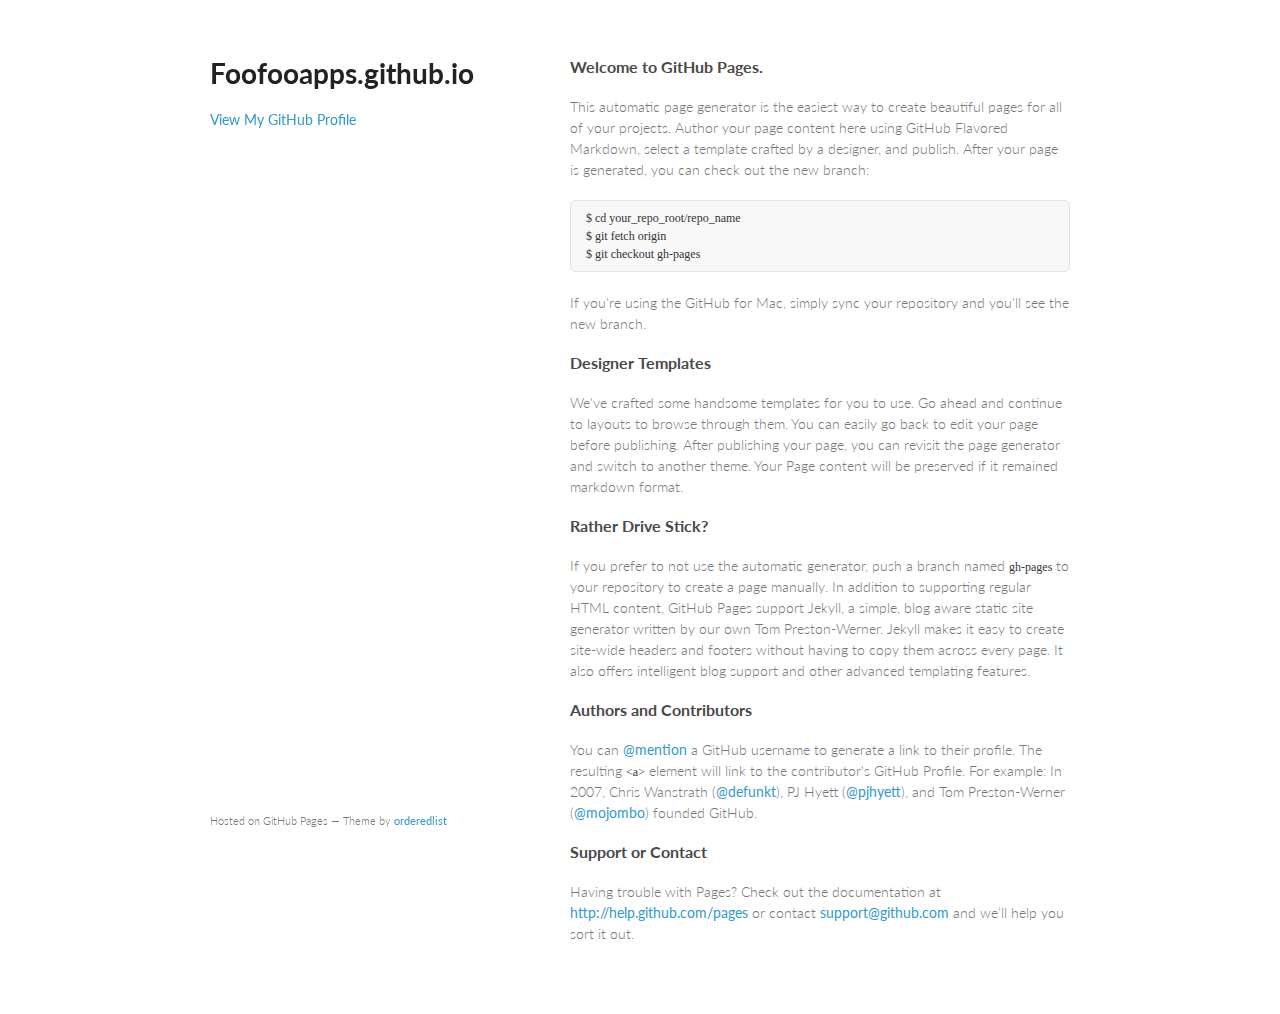
==== index.html @ 4df4f7cd "Replace master branch with page content via GitHub" ====
<!doctype html>
<html>
  <head>
    <meta charset="utf-8">
    <meta http-equiv="X-UA-Compatible" content="chrome=1">
    <title>Foofooapps.github.io by FooFooApps</title>

    <link rel="stylesheet" href="stylesheets/styles.css">
    <link rel="stylesheet" href="stylesheets/pygment_trac.css">
    <meta name="viewport" content="width=device-width, initial-scale=1, user-scalable=no">
    <!--[if lt IE 9]>
    <script src="//html5shiv.googlecode.com/svn/trunk/html5.js"></script>
    <![endif]-->
  </head>
  <body>
    <div class="wrapper">
      <header>
        <h1>Foofooapps.github.io</h1>
        <p></p>


        <p class="view"><a href="https://github.com/FooFooApps">View My GitHub Profile</a></p>

      </header>
      <section>
        <h3>
<a name="welcome-to-github-pages" class="anchor" href="#welcome-to-github-pages"><span class="octicon octicon-link"></span></a>Welcome to GitHub Pages.</h3>

<p>This automatic page generator is the easiest way to create beautiful pages for all of your projects. Author your page content here using GitHub Flavored Markdown, select a template crafted by a designer, and publish. After your page is generated, you can check out the new branch:</p>

<pre><code>$ cd your_repo_root/repo_name
$ git fetch origin
$ git checkout gh-pages
</code></pre>

<p>If you're using the GitHub for Mac, simply sync your repository and you'll see the new branch.</p>

<h3>
<a name="designer-templates" class="anchor" href="#designer-templates"><span class="octicon octicon-link"></span></a>Designer Templates</h3>

<p>We've crafted some handsome templates for you to use. Go ahead and continue to layouts to browse through them. You can easily go back to edit your page before publishing. After publishing your page, you can revisit the page generator and switch to another theme. Your Page content will be preserved if it remained markdown format.</p>

<h3>
<a name="rather-drive-stick" class="anchor" href="#rather-drive-stick"><span class="octicon octicon-link"></span></a>Rather Drive Stick?</h3>

<p>If you prefer to not use the automatic generator, push a branch named <code>gh-pages</code> to your repository to create a page manually. In addition to supporting regular HTML content, GitHub Pages support Jekyll, a simple, blog aware static site generator written by our own Tom Preston-Werner. Jekyll makes it easy to create site-wide headers and footers without having to copy them across every page. It also offers intelligent blog support and other advanced templating features.</p>

<h3>
<a name="authors-and-contributors" class="anchor" href="#authors-and-contributors"><span class="octicon octicon-link"></span></a>Authors and Contributors</h3>

<p>You can <a href="https://github.com/blog/821" class="user-mention">@mention</a> a GitHub username to generate a link to their profile. The resulting <code>&lt;a&gt;</code> element will link to the contributor's GitHub Profile. For example: In 2007, Chris Wanstrath (<a href="https://github.com/defunkt" class="user-mention">@defunkt</a>), PJ Hyett (<a href="https://github.com/pjhyett" class="user-mention">@pjhyett</a>), and Tom Preston-Werner (<a href="https://github.com/mojombo" class="user-mention">@mojombo</a>) founded GitHub.</p>

<h3>
<a name="support-or-contact" class="anchor" href="#support-or-contact"><span class="octicon octicon-link"></span></a>Support or Contact</h3>

<p>Having trouble with Pages? Check out the documentation at <a href="http://help.github.com/pages">http://help.github.com/pages</a> or contact <a href="mailto:support@github.com">support@github.com</a> and we’ll help you sort it out.</p>
      </section>
      <footer>
        <p><small>Hosted on GitHub Pages &mdash; Theme by <a href="https://github.com/orderedlist">orderedlist</a></small></p>
      </footer>
    </div>
    <script src="javascripts/scale.fix.js"></script>
    
  </body>
</html>
---- stylesheets/styles.css ----
@import url(https://fonts.googleapis.com/css?family=Lato:300italic,700italic,300,700);

body {
  padding:50px;
  font:14px/1.5 Lato, "Helvetica Neue", Helvetica, Arial, sans-serif;
  color:#777;
  font-weight:300;
}

h1, h2, h3, h4, h5, h6 {
  color:#222;
  margin:0 0 20px;
}

p, ul, ol, table, pre, dl {
  margin:0 0 20px;
}

h1, h2, h3 {
  line-height:1.1;
}

h1 {
  font-size:28px;
}

h2 {
  color:#393939;
}

h3, h4, h5, h6 {
  color:#494949;
}

a {
  color:#39c;
  font-weight:400;
  text-decoration:none;
}

a small {
  font-size:11px;
  color:#777;
  margin-top:-0.6em;
  display:block;
}

.wrapper {
  width:860px;
  margin:0 auto;
}

blockquote {
  border-left:1px solid #e5e5e5;
  margin:0;
  padding:0 0 0 20px;
  font-style:italic;
}

code, pre {
  font-family:Monaco, Bitstream Vera Sans Mono, Lucida Console, Terminal;
  color:#333;
  font-size:12px;
}

pre {
  padding:8px 15px;
  background: #f8f8f8;  
  border-radius:5px;
  border:1px solid #e5e5e5;
  overflow-x: auto;
}

table {
  width:100%;
  border-collapse:collapse;
}

th, td {
  text-align:left;
  padding:5px 10px;
  border-bottom:1px solid #e5e5e5;
}

dt {
  color:#444;
  font-weight:700;
}

th {
  color:#444;
}

img {
  max-width:100%;
}

header {
  width:270px;
  float:left;
  position:fixed;
}

header ul {
  list-style:none;
  height:40px;
  
  padding:0;
  
  background: #eee;
  background: -moz-linear-gradient(top, #f8f8f8 0%, #dddddd 100%);
  background: -webkit-gradient(linear, left top, left bottom, color-stop(0%,#f8f8f8), color-stop(100%,#dddddd));
  background: -webkit-linear-gradient(top, #f8f8f8 0%,#dddddd 100%);
  background: -o-linear-gradient(top, #f8f8f8 0%,#dddddd 100%);
  background: -ms-linear-gradient(top, #f8f8f8 0%,#dddddd 100%);
  background: linear-gradient(top, #f8f8f8 0%,#dddddd 100%);
  
  border-radius:5px;
  border:1px solid #d2d2d2;
  box-shadow:inset #fff 0 1px 0, inset rgba(0,0,0,0.03) 0 -1px 0;
  width:270px;
}

header li {
  width:89px;
  float:left;
  border-right:1px solid #d2d2d2;
  height:40px;
}

header ul a {
  line-height:1;
  font-size:11px;
  color:#999;
  display:block;
  text-align:center;
  padding-top:6px;
  height:40px;
}

strong {
  color:#222;
  font-weight:700;
}

header ul li + li {
  width:88px;
  border-left:1px solid #fff;
}

header ul li + li + li {
  border-right:none;
  width:89px;
}

header ul a strong {
  font-size:14px;
  display:block;
  color:#222;
}

section {
  width:500px;
  float:right;
  padding-bottom:50px;
}

small {
  font-size:11px;
}

hr {
  border:0;
  background:#e5e5e5;
  height:1px;
  margin:0 0 20px;
}

footer {
  width:270px;
  float:left;
  position:fixed;
  bottom:50px;
}

@media print, screen and (max-width: 960px) {
  
  div.wrapper {
    width:auto;
    margin:0;
  }
  
  header, section, footer {
    float:none;
    position:static;
    width:auto;
  }
  
  header {
    padding-right:320px;
  }
  
  section {
    border:1px solid #e5e5e5;
    border-width:1px 0;
    padding:20px 0;
    margin:0 0 20px;
  }
  
  header a small {
    display:inline;
  }
  
  header ul {
    position:absolute;
    right:50px;
    top:52px;
  }
}

@media print, screen and (max-width: 720px) {
  body {
    word-wrap:break-word;
  }
  
  header {
    padding:0;
  }
  
  header ul, header p.view {
    position:static;
  }
  
  pre, code {
    word-wrap:normal;
  }
}

@media print, screen and (max-width: 480px) {
  body {
    padding:15px;
  }
  
  header ul {
    display:none;
  }
}

@media print {
  body {
    padding:0.4in;
    font-size:12pt;
    color:#444;
  }
}
---- stylesheets/pygment_trac.css ----
.highlight  { background: #ffffff; }
.highlight .c { color: #999988; font-style: italic } /* Comment */
.highlight .err { color: #a61717; background-color: #e3d2d2 } /* Error */
.highlight .k { font-weight: bold } /* Keyword */
.highlight .o { font-weight: bold } /* Operator */
.highlight .cm { color: #999988; font-style: italic } /* Comment.Multiline */
.highlight .cp { color: #999999; font-weight: bold } /* Comment.Preproc */
.highlight .c1 { color: #999988; font-style: italic } /* Comment.Single */
.highlight .cs { color: #999999; font-weight: bold; font-style: italic } /* Comment.Special */
.highlight .gd { color: #000000; background-color: #ffdddd } /* Generic.Deleted */
.highlight .gd .x { color: #000000; background-color: #ffaaaa } /* Generic.Deleted.Specific */
.highlight .ge { font-style: italic } /* Generic.Emph */
.highlight .gr { color: #aa0000 } /* Generic.Error */
.highlight .gh { color: #999999 } /* Generic.Heading */
.highlight .gi { color: #000000; background-color: #ddffdd } /* Generic.Inserted */
.highlight .gi .x { color: #000000; background-color: #aaffaa } /* Generic.Inserted.Specific */
.highlight .go { color: #888888 } /* Generic.Output */
.highlight .gp { color: #555555 } /* Generic.Prompt */
.highlight .gs { font-weight: bold } /* Generic.Strong */
.highlight .gu { color: #800080; font-weight: bold; } /* Generic.Subheading */
.highlight .gt { color: #aa0000 } /* Generic.Traceback */
.highlight .kc { font-weight: bold } /* Keyword.Constant */
.highlight .kd { font-weight: bold } /* Keyword.Declaration */
.highlight .kn { font-weight: bold } /* Keyword.Namespace */
.highlight .kp { font-weight: bold } /* Keyword.Pseudo */
.highlight .kr { font-weight: bold } /* Keyword.Reserved */
.highlight .kt { color: #445588; font-weight: bold } /* Keyword.Type */
.highlight .m { color: #009999 } /* Literal.Number */
.highlight .s { color: #d14 } /* Literal.String */
.highlight .na { color: #008080 } /* Name.Attribute */
.highlight .nb { color: #0086B3 } /* Name.Builtin */
.highlight .nc { color: #445588; font-weight: bold } /* Name.Class */
.highlight .no { color: #008080 } /* Name.Constant */
.highlight .ni { color: #800080 } /* Name.Entity */
.highlight .ne { color: #990000; font-weight: bold } /* Name.Exception */
.highlight .nf { color: #990000; font-weight: bold } /* Name.Function */
.highlight .nn { color: #555555 } /* Name.Namespace */
.highlight .nt { color: #000080 } /* Name.Tag */
.highlight .nv { color: #008080 } /* Name.Variable */
.highlight .ow { font-weight: bold } /* Operator.Word */
.highlight .w { color: #bbbbbb } /* Text.Whitespace */
.highlight .mf { color: #009999 } /* Literal.Number.Float */
.highlight .mh { color: #009999 } /* Literal.Number.Hex */
.highlight .mi { color: #009999 } /* Literal.Number.Integer */
.highlight .mo { color: #009999 } /* Literal.Number.Oct */
.highlight .sb { color: #d14 } /* Literal.String.Backtick */
.highlight .sc { color: #d14 } /* Literal.String.Char */
.highlight .sd { color: #d14 } /* Literal.String.Doc */
.highlight .s2 { color: #d14 } /* Literal.String.Double */
.highlight .se { color: #d14 } /* Literal.String.Escape */
.highlight .sh { color: #d14 } /* Literal.String.Heredoc */
.highlight .si { color: #d14 } /* Literal.String.Interpol */
.highlight .sx { color: #d14 } /* Literal.String.Other */
.highlight .sr { color: #009926 } /* Literal.String.Regex */
.highlight .s1 { color: #d14 } /* Literal.String.Single */
.highlight .ss { color: #990073 } /* Literal.String.Symbol */
.highlight .bp { color: #999999 } /* Name.Builtin.Pseudo */
.highlight .vc { color: #008080 } /* Name.Variable.Class */
.highlight .vg { color: #008080 } /* Name.Variable.Global */
.highlight .vi { color: #008080 } /* Name.Variable.Instance */
.highlight .il { color: #009999 } /* Literal.Number.Integer.Long */

.type-csharp .highlight .k { color: #0000FF }
.type-csharp .highlight .kt { color: #0000FF }
.type-csharp .highlight .nf { color: #000000; font-weight: normal }
.type-csharp .highlight .nc { color: #2B91AF }
.type-csharp .highlight .nn { color: #000000 }
.type-csharp .highlight .s { color: #A31515 }
.type-csharp .highlight .sc { color: #A31515 }
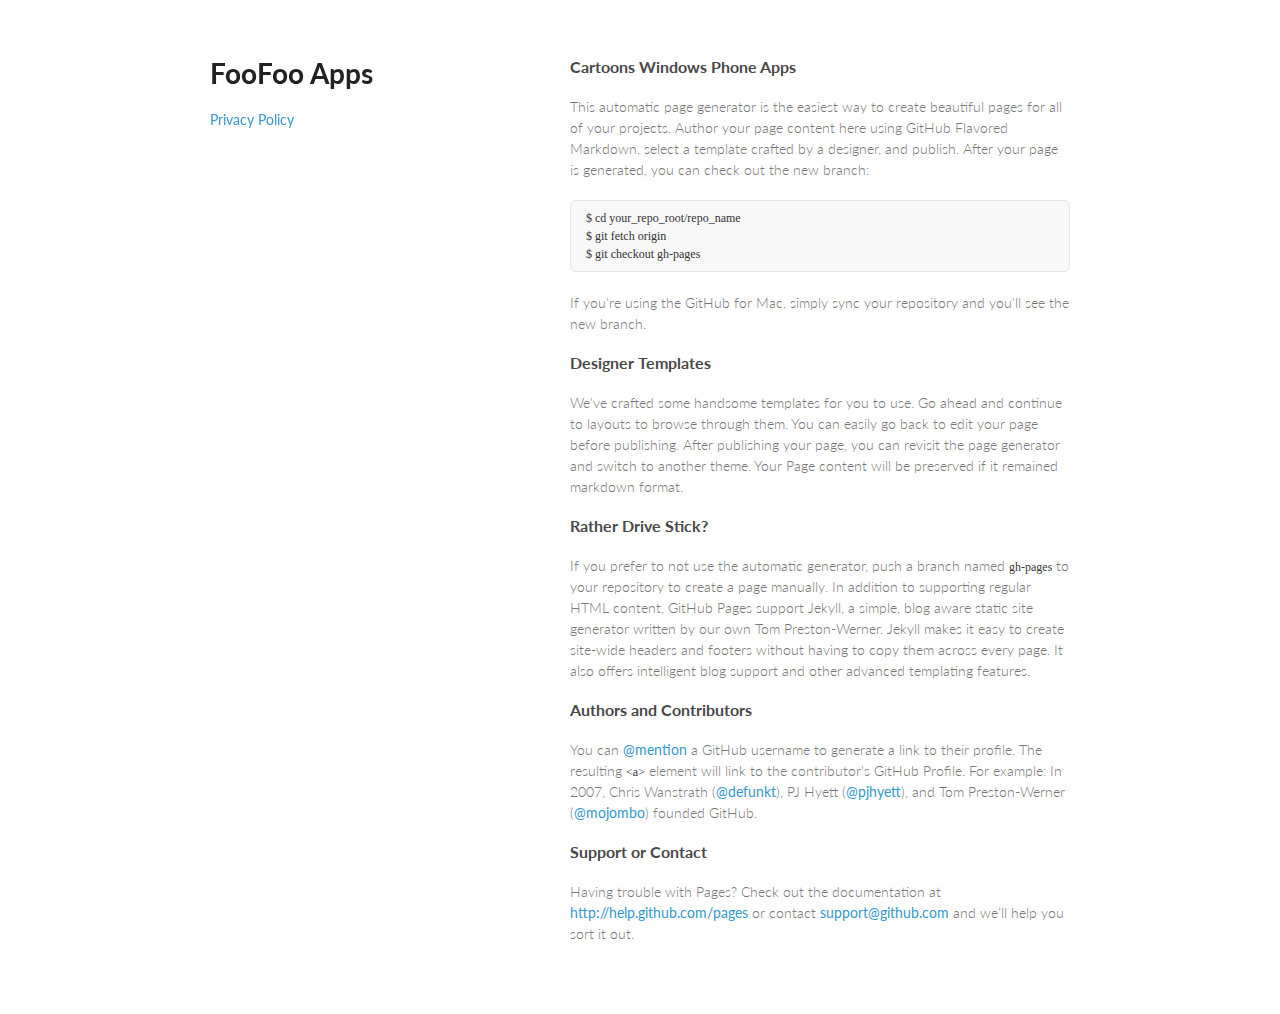
==== commit ebedace7: "." ====
--- a/index.html
+++ b/index.html
@@ -15,16 +15,16 @@
   <body>
     <div class="wrapper">
       <header>
-        <h1>Foofooapps.github.io</h1>
+        <h1>FooFoo Apps</h1>
         <p></p>
 
+        <p class="view"><a href="/privacy.html">Privacy Policy</a></p>
 
-        <p class="view"><a href="https://github.com/FooFooApps">View My GitHub Profile</a></p>
 
       </header>
       <section>
         <h3>
-<a name="welcome-to-github-pages" class="anchor" href="#welcome-to-github-pages"><span class="octicon octicon-link"></span></a>Welcome to GitHub Pages.</h3>
+<a name="welcome-to-github-pages" class="anchor" href="#welcome-to-github-pages"><span class="octicon octicon-link"></span></a>Cartoons Windows Phone Apps</h3>
 
 <p>This automatic page generator is the easiest way to create beautiful pages for all of your projects. Author your page content here using GitHub Flavored Markdown, select a template crafted by a designer, and publish. After your page is generated, you can check out the new branch:</p>
 
@@ -56,7 +56,7 @@
 <p>Having trouble with Pages? Check out the documentation at <a href="http://help.github.com/pages">http://help.github.com/pages</a> or contact <a href="mailto:support@github.com">support@github.com</a> and we’ll help you sort it out.</p>
       </section>
       <footer>
-        <p><small>Hosted on GitHub Pages &mdash; Theme by <a href="https://github.com/orderedlist">orderedlist</a></small></p>
+        
       </footer>
     </div>
     <script src="javascripts/scale.fix.js"></script>
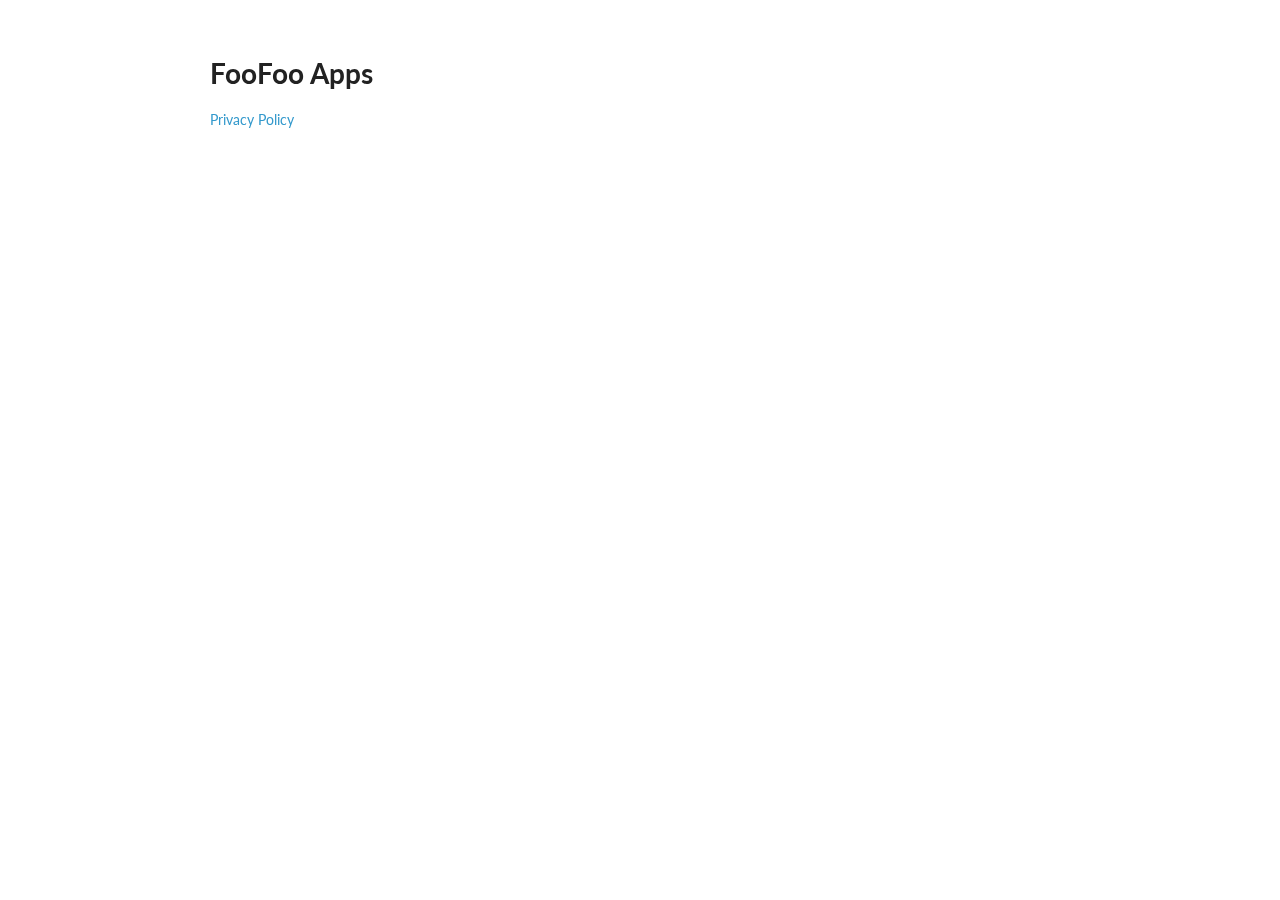
==== commit e3f0ea8f: "." ====
--- a/index.html
+++ b/index.html
@@ -3,7 +3,7 @@
   <head>
     <meta charset="utf-8">
     <meta http-equiv="X-UA-Compatible" content="chrome=1">
-    <title>Foofooapps.github.io by FooFooApps</title>
+    <title>FooFoo Apps</title>
 
     <link rel="stylesheet" href="stylesheets/styles.css">
     <link rel="stylesheet" href="stylesheets/pygment_trac.css">
@@ -23,37 +23,8 @@
 
       </header>
       <section>
-        <h3>
-<a name="welcome-to-github-pages" class="anchor" href="#welcome-to-github-pages"><span class="octicon octicon-link"></span></a>Cartoons Windows Phone Apps</h3>
 
-<p>This automatic page generator is the easiest way to create beautiful pages for all of your projects. Author your page content here using GitHub Flavored Markdown, select a template crafted by a designer, and publish. After your page is generated, you can check out the new branch:</p>
 
-<pre><code>$ cd your_repo_root/repo_name
-$ git fetch origin
-$ git checkout gh-pages
-</code></pre>
-
-<p>If you're using the GitHub for Mac, simply sync your repository and you'll see the new branch.</p>
-
-<h3>
-<a name="designer-templates" class="anchor" href="#designer-templates"><span class="octicon octicon-link"></span></a>Designer Templates</h3>
-
-<p>We've crafted some handsome templates for you to use. Go ahead and continue to layouts to browse through them. You can easily go back to edit your page before publishing. After publishing your page, you can revisit the page generator and switch to another theme. Your Page content will be preserved if it remained markdown format.</p>
-
-<h3>
-<a name="rather-drive-stick" class="anchor" href="#rather-drive-stick"><span class="octicon octicon-link"></span></a>Rather Drive Stick?</h3>
-
-<p>If you prefer to not use the automatic generator, push a branch named <code>gh-pages</code> to your repository to create a page manually. In addition to supporting regular HTML content, GitHub Pages support Jekyll, a simple, blog aware static site generator written by our own Tom Preston-Werner. Jekyll makes it easy to create site-wide headers and footers without having to copy them across every page. It also offers intelligent blog support and other advanced templating features.</p>
-
-<h3>
-<a name="authors-and-contributors" class="anchor" href="#authors-and-contributors"><span class="octicon octicon-link"></span></a>Authors and Contributors</h3>
-
-<p>You can <a href="https://github.com/blog/821" class="user-mention">@mention</a> a GitHub username to generate a link to their profile. The resulting <code>&lt;a&gt;</code> element will link to the contributor's GitHub Profile. For example: In 2007, Chris Wanstrath (<a href="https://github.com/defunkt" class="user-mention">@defunkt</a>), PJ Hyett (<a href="https://github.com/pjhyett" class="user-mention">@pjhyett</a>), and Tom Preston-Werner (<a href="https://github.com/mojombo" class="user-mention">@mojombo</a>) founded GitHub.</p>
-
-<h3>
-<a name="support-or-contact" class="anchor" href="#support-or-contact"><span class="octicon octicon-link"></span></a>Support or Contact</h3>
-
-<p>Having trouble with Pages? Check out the documentation at <a href="http://help.github.com/pages">http://help.github.com/pages</a> or contact <a href="mailto:support@github.com">support@github.com</a> and we’ll help you sort it out.</p>
       </section>
       <footer>
         
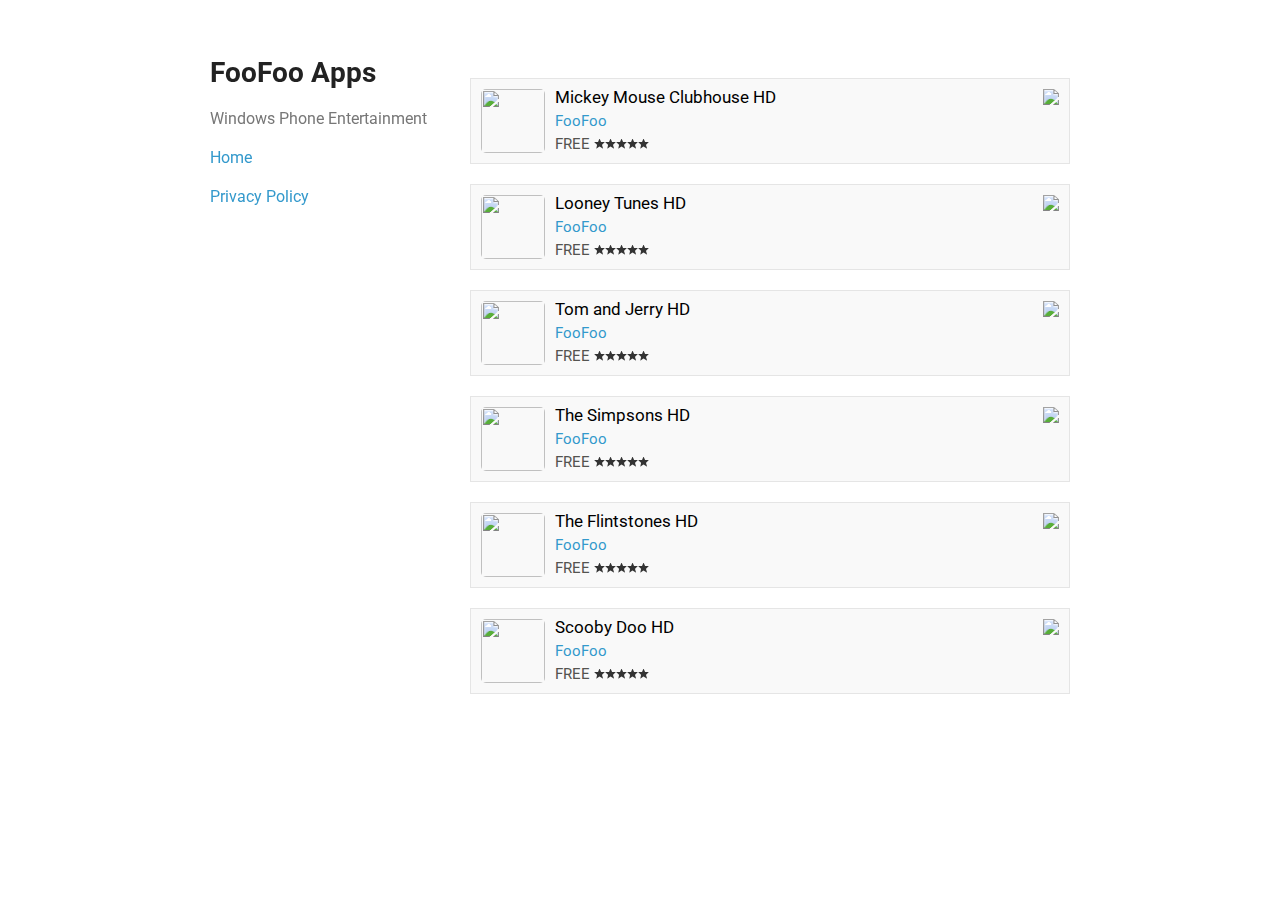
==== commit 4ef622eb: "." ====
--- a/index.html
+++ b/index.html
@@ -7,6 +7,7 @@
 
     <link rel="stylesheet" href="stylesheets/styles.css">
     <link rel="stylesheet" href="stylesheets/pygment_trac.css">
+    <link href='http://fonts.googleapis.com/css?family=Roboto:400,500,700' rel='stylesheet' type='text/css'>
     <meta name="viewport" content="width=device-width, initial-scale=1, user-scalable=no">
     <!--[if lt IE 9]>
     <script src="//html5shiv.googlecode.com/svn/trunk/html5.js"></script>
@@ -16,14 +17,158 @@
     <div class="wrapper">
       <header>
         <h1>FooFoo Apps</h1>
-        <p></p>
+        <p>Windows Phone Entertainment</p>
 
-        <p class="view"><a href="/privacy.html">Privacy Policy</a></p>
+        <p class="view"><a href="index.html">Home</a>
+        <p class="view"><a href="privacy.html">Privacy Policy</a></p>
 
 
       </header>
       <section>
 
+      <p>
+        <div class="appbox">
+          <a class="appbutton" href="http://windowsphone.com/s?appId=1a0fde9a-becf-494d-a175-da5e176a0959"><img src="images/wpstore.png"></a>
+        <div>
+          <a href="http://windowsphone.com/s?appId=1a0fde9a-becf-494d-a175-da5e176a0959">
+            <img class="appicon" src="http://cdn.marketplaceimages.windowsphone.com/v8/images/364707d7-7aeb-4704-b470-7e5834156eb0?imageType=ws_icon_large" />
+          </a>
+        </div>
+        <div class="appdetails">
+            <div class="apptitle">
+              <a href="http://windowsphone.com/s?appId=1a0fde9a-becf-494d-a175-da5e176a0959">
+                Mickey Mouse Clubhouse HD
+              </a>
+            </div>
+            <div class="developer">
+              <a href="http://windowsphone.com/s?appId=1a0fde9a-becf-494d-a175-da5e176a0959">FooFoo</a>
+            </div>
+            <div class="price">
+              FREE <span class="rating star"></span><span class="rating star"></span><span class="rating star"></span><span class="rating star"></span><span class="rating star"></span>
+            </div>
+          </div>
+        </div>
+      </p>
+
+      <p>
+        <div class="appbox">
+          <a class="appbutton" href="http://windowsphone.com/s?appId=07ff6708-6422-4bfe-8b0d-a6e7f76ab5e0"><img src="images/wpstore.png"></a>
+        <div>
+          <a href="http://windowsphone.com/s?appId=07ff6708-6422-4bfe-8b0d-a6e7f76ab5e0">
+            <img class="appicon" src="http://cdn.marketplaceimages.windowsphone.com/v8/images/a02c5297-da2e-4919-99c4-56f4f40965f1?imageType=ws_icon_large" />
+          </a>
+        </div>
+        <div class="appdetails">
+            <div class="apptitle">
+              <a href="http://windowsphone.com/s?appId=07ff6708-6422-4bfe-8b0d-a6e7f76ab5e0">
+                Looney Tunes HD
+              </a>
+            </div>
+            <div class="developer">
+              <a href="http://windowsphone.com/s?appId=07ff6708-6422-4bfe-8b0d-a6e7f76ab5e0">FooFoo</a>
+            </div>
+            <div class="price">
+              FREE <span class="rating star"></span><span class="rating star"></span><span class="rating star"></span><span class="rating star"></span><span class="rating star"></span>
+            </div>
+          </div>
+        </div>
+      </p>
+
+      <p>
+        <div class="appbox">
+          <a class="appbutton" href="http://windowsphone.com/s?appId=6bcef7d7-6cca-493c-9c2f-e927a625a652"><img src="images/wpstore.png"></a>
+        <div>
+          <a href="http://windowsphone.com/s?appId=6bcef7d7-6cca-493c-9c2f-e927a625a652">
+            <img class="appicon" src="http://cdn.marketplaceimages.windowsphone.com/v8/images/50d35c28-899c-4a0d-b3e9-48f95ec5fbba?imageType=ws_icon_large" />
+          </a>
+        </div>
+        <div class="appdetails">
+            <div class="apptitle">
+              <a href="http://windowsphone.com/s?appId=6bcef7d7-6cca-493c-9c2f-e927a625a652">
+                Tom and Jerry HD
+              </a>
+            </div>
+            <div class="developer">
+              <a href="http://windowsphone.com/s?appId=6bcef7d7-6cca-493c-9c2f-e927a625a652">FooFoo</a>
+            </div>
+            <div class="price">
+              FREE <span class="rating star"></span><span class="rating star"></span><span class="rating star"></span><span class="rating star"></span><span class="rating star"></span>
+            </div>
+          </div>
+        </div>
+      </p>
+
+      <p>
+        <div class="appbox">
+          <a class="appbutton" href="http://windowsphone.com/s?appId=276f5544-16c5-4722-bcab-d406de0874a3"><img src="images/wpstore.png"></a>
+        <div>
+          <a href="http://windowsphone.com/s?appId=276f5544-16c5-4722-bcab-d406de0874a3">
+            <img class="appicon" src="http://cdn.marketplaceimages.windowsphone.com/v8/images/92934d26-9176-4970-9957-c731972de584?imageType=ws_icon_large" />
+          </a>
+        </div>
+        <div class="appdetails">
+            <div class="apptitle">
+              <a href="http://windowsphone.com/s?appId=276f5544-16c5-4722-bcab-d406de0874a3">
+                The Simpsons HD
+              </a>
+            </div>
+            <div class="developer">
+              <a href="http://windowsphone.com/s?appId=276f5544-16c5-4722-bcab-d406de0874a3">FooFoo</a>
+            </div>
+            <div class="price">
+              FREE <span class="rating star"></span><span class="rating star"></span><span class="rating star"></span><span class="rating star"></span><span class="rating star"></span>
+            </div>
+          </div>
+        </div>
+      </p>
+
+      <p>
+        <div class="appbox">
+          <a class="appbutton" href="http://windowsphone.com/s?appId=8ca1274d-1625-41bb-b7f1-7c49a4c655e3"><img src="images/wpstore.png"></a>
+        <div>
+          <a href="http://windowsphone.com/s?appId=8ca1274d-1625-41bb-b7f1-7c49a4c655e3">
+            <img class="appicon" src="http://cdn.marketplaceimages.windowsphone.com/v8/images/64cdd4d1-bef5-4767-8f61-9efecf1d328f?imageType=ws_icon_large" />
+          </a>
+        </div>
+        <div class="appdetails">
+            <div class="apptitle">
+              <a href="http://windowsphone.com/s?appId=8ca1274d-1625-41bb-b7f1-7c49a4c655e3">
+                The Flintstones HD
+              </a>
+            </div>
+            <div class="developer">
+              <a href="http://windowsphone.com/s?appId=8ca1274d-1625-41bb-b7f1-7c49a4c655e3">FooFoo</a>
+            </div>
+            <div class="price">
+              FREE <span class="rating star"></span><span class="rating star"></span><span class="rating star"></span><span class="rating star"></span><span class="rating star"></span>
+            </div>
+          </div>
+        </div>
+      </p>
+
+      <p>
+        <div class="appbox">
+          <a class="appbutton" href="http://windowsphone.com/s?appId=e157fc66-3191-4000-803a-3529b58a9fd4"><img src="images/wpstore.png"></a>
+        <div>
+          <a href="http://windowsphone.com/s?appId=e157fc66-3191-4000-803a-3529b58a9fd4">
+            <img class="appicon" src="http://cdn.marketplaceimages.windowsphone.com/v8/images/c93398c2-ddbf-4800-8c6b-f061a5d70bd0?imageType=ws_icon_large" />
+          </a>
+        </div>
+        <div class="appdetails">
+            <div class="apptitle">
+              <a href="http://windowsphone.com/s?appId=e157fc66-3191-4000-803a-3529b58a9fd4">
+                Scooby Doo HD
+              </a>
+            </div>
+            <div class="developer">
+              <a href="http://windowsphone.com/s?appId=e157fc66-3191-4000-803a-3529b58a9fd4">FooFoo</a>
+            </div>
+            <div class="price">
+              FREE <span class="rating star"></span><span class="rating star"></span><span class="rating star"></span><span class="rating star"></span><span class="rating star"></span>
+            </div>
+          </div>
+        </div>
+      </p>
 
       </section>
       <footer>
--- a/stylesheets/styles.css
+++ b/stylesheets/styles.css
@@ -2,9 +2,10 @@
 
 body {
   padding:50px;
-  font:14px/1.5 Lato, "Helvetica Neue", Helvetica, Arial, sans-serif;
+  font:14px/1.5;
+  font-family: 'Roboto', sans-serif;
   color:#777;
-  font-weight:300;
+  font-weight:400;
 }
 
 h1, h2, h3, h4, h5, h6 {
@@ -160,7 +161,7 @@
 }
 
 section {
-  width:500px;
+  width:600px;
   float:right;
   padding-bottom:50px;
 }
@@ -253,3 +254,133 @@
     color:#444;
   }
 }
+
+.star {
+  background:url([data-uri]) no-repeat;
+  background-size: 11px 10px;
+}
+
+.unstar {
+  background:url([data-uri]) no-repeat;
+  background-size: 11px 10px;
+ }
+.half-star {
+  background:url([data-uri]) no-repeat;
+  background-size: 11px 10px;
+}
+.rating {
+  width: 11px;
+  height: 10px;
+  display: inline-block;
+  background-size: 11px 10px
+}
+
+.appicon {
+  width: 64px;
+  height: 64px;
+  float: left;
+  margin: 10px !important;
+  border-radius: 5px;
+  -moz-border-radius: 5px;
+  -webkit-border-radius: 5px
+}
+
+.appbox {
+  clear: both;
+  border: 1px solid #E5E5E5;
+  background-color: #F9F9F9;
+  width: auto;
+  line-height: 1;
+  color: #545450;
+  margin: 16px 0; 
+  font-size: 1em/16px;
+}
+
+.appdetails {
+  font-size: .95em;
+  margin: 10px; 
+  height: 64px;
+}
+
+.apptitle {
+  font-size: 1.15em;
+  font-weight: bold; 
+  height: 22px;
+  padding: 0;
+  margin: 0;
+}
+
+.apptitle a {
+  color: #000 !important;
+}
+
+.apptitle a:hover {
+  text-decoration: none !important;
+  color: #B4B4B4 !important;
+}
+
+.developer {
+  height: 21px;
+  line-height: 21px;
+  vertical-align: middle;
+  padding: 0;
+  margin: 0;
+}
+
+.price {
+  height: 20px;
+  display: table-cell;
+  vertical-align: bottom;
+  padding: 0;
+  margin: 0;
+}
+
+.screenshots { 
+  width: auto;
+  margin: 0 auto;
+  padding: 10px; 
+}
+
+.screenshots .slider { 
+  overflow-x: scroll;
+  overflow-y: hidden;
+  height: 300px;
+  margin-top: 0; 
+}
+
+.screenshots .slider ul { 
+  padding: 0 !important;
+  margin: 0 !important;
+  list-style-image: none;
+  white-space: nowrap;
+}
+
+.screenshots .slider ul li { 
+  padding: 0;
+  margin: 0;
+  margin-right: 6px;
+  list-style-type: none;
+  display: inline; 
+}
+
+.screenshots .slider ul li:last-child { 
+  margin-right: 0; 
+}
+
+.screenshots .slider ul li img { 
+  height: 300px !important;
+  display: inline; 
+}
+
+.appbutton {
+  float: right;
+  margin: 10px; 
+  display: inline-block;
+  
+}
+
+.appbutton:hover {
+  background-color: #C1C1C1;
+  color: #FFF;
+  text-decoration: none !important;
+}